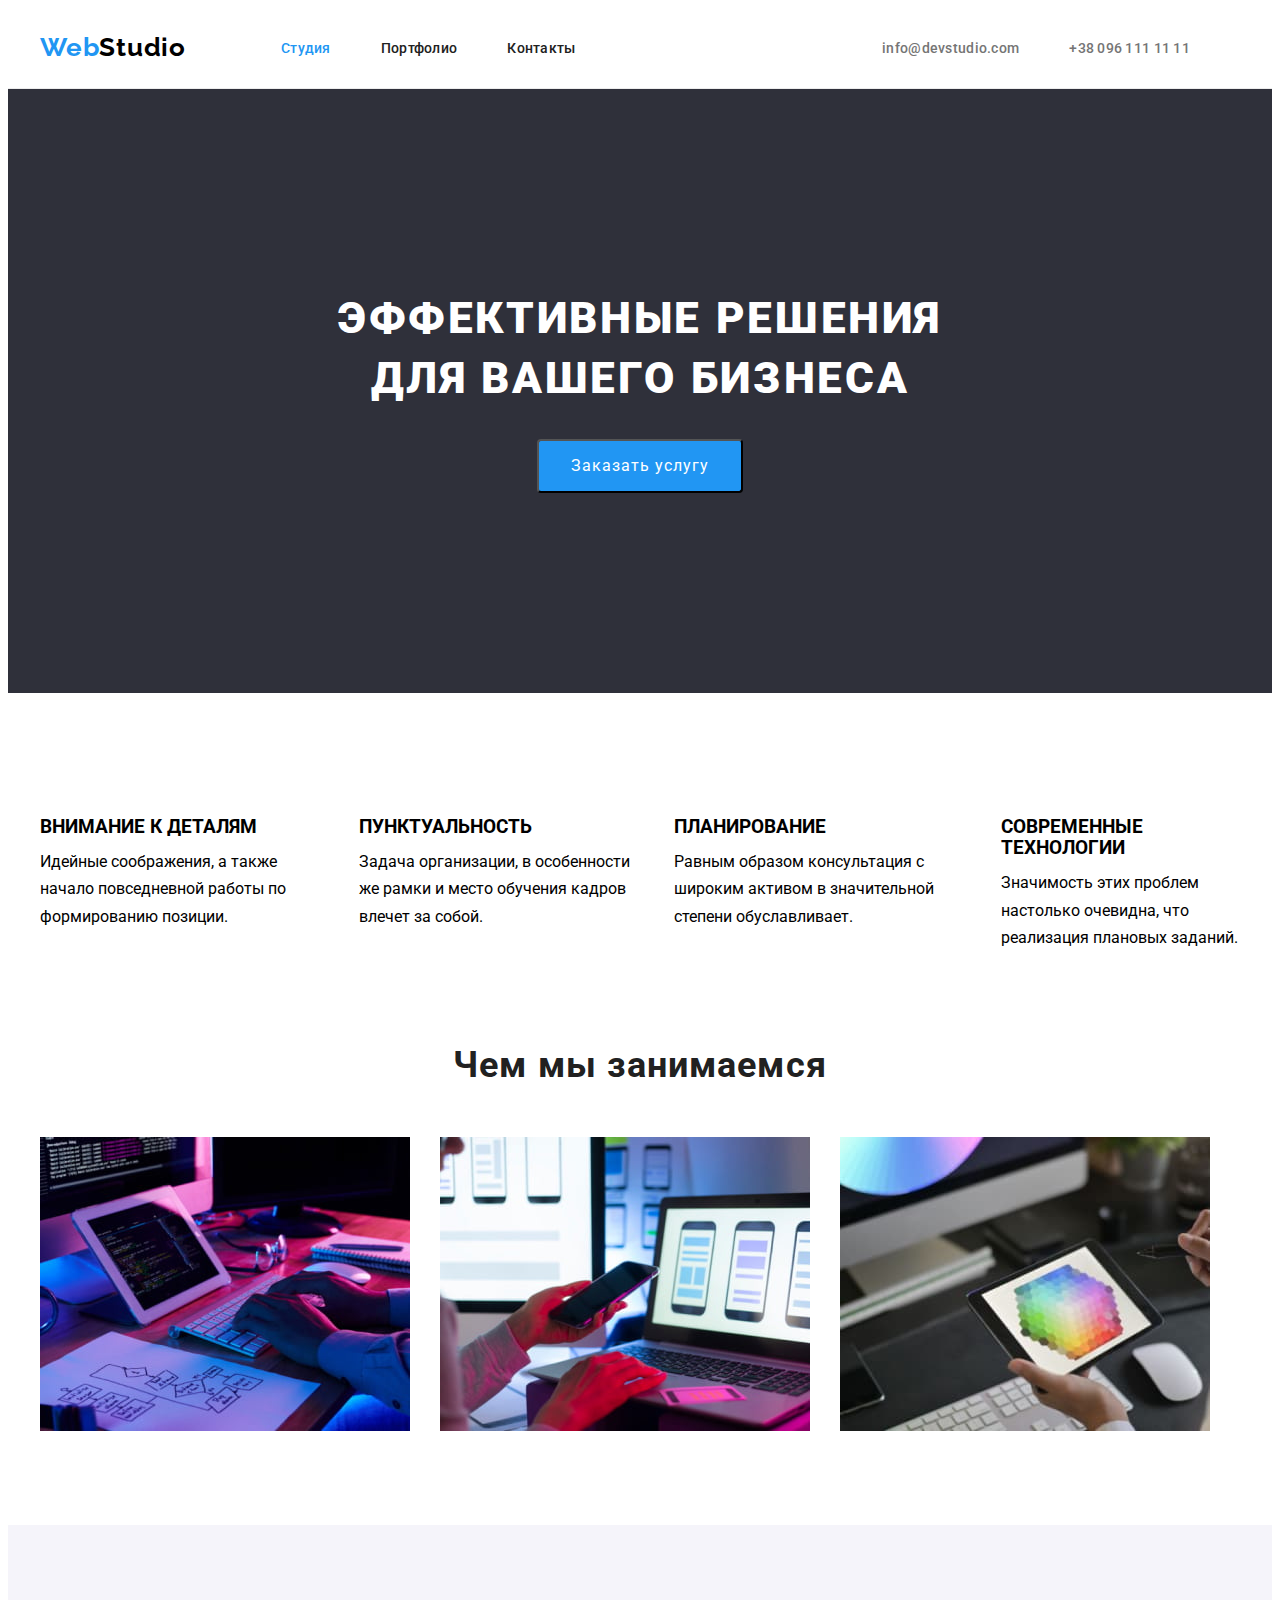
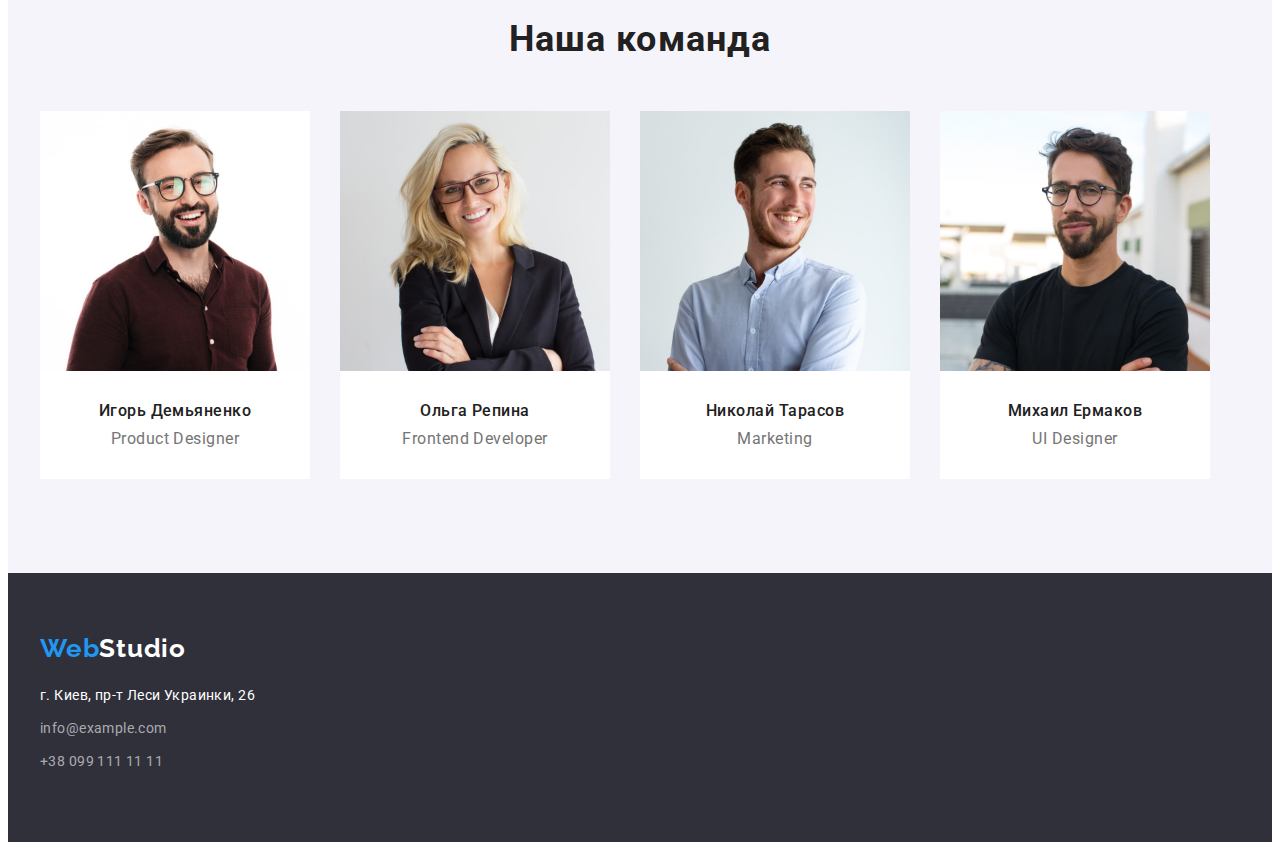
==== index.html @ b497e88e "1st commit" ====
<!DOCTYPE html>
<html lang="ru">
<head>
  <meta charset="UTF-8">
  <meta http-equiv="X-UA-Compatible" content="IE=edge">
  <meta name="viewport" content="width=device-width, initial-scale=1.0">
  <title>WebStudio</title>
  <link rel="preconnect" href="https://fonts.gstatic.com">
  <link href="https://fonts.googleapis.com/css2?family=Raleway:wght@700&family=Roboto:wght@400;500;700;900&display=swap" rel="stylesheet">
  <link rel="stylesheet" href="https://cdnjs.cloudflare.com/ajax/libs/modern-normalize/1.0.0/modern-normalize.min.css" integrity="sha512-ISS7cAi1PEhQ8jnbJpJZMd29NlhNj4AWYyLOSp2CE/CsHxTCu+r+t0D2yoJudVrd0/8fTVPUVDzY5Tvli75u/g==" crossorigin="anonymous" referrerpolicy="no-referrer" />
  <link rel="stylesheet" href="./css/styles.css">
</head>


<body>
  <!--HEADER-->
  <header class="header">
    <div class="container header-container">
    <nav class="navigation">
      <a class="logo link" href="" lang="en">Web<span class="studio">Studio</span></a>
      <ul class="menu list">
        <li class="menu-item"><a class="menu-link link current" href="">Студия</a></li>
        <li class="menu-item"><a class="menu-link link" href="./portfolio.html">Портфолио</a></li>
        <li class="menu-item"><a class="menu-link link" href="">Контакты</a></li>
      </ul>
    </nav>

  <ul class="list header-contact">
    <li><a class="header-cont-link link" href="mailto:info@devstudio.com">info@devstudio.com</a></li>
    <li><a class="header-cont-link link" href="tel:+380961111111">+38 096 111 11 11</a></li>
  </ul>
  </div>
  </header>


  <main>

    <!--HERO-->
    <section class="hero">
      <div class="container">
        <h1 class="hero-title">Эффективные решения для вашего бизнеса</h1>
        <button class="modal-btn" type="button">Заказать услугу</button>
      </div>
      </section>

    <!-- ОСОБЕННОСТИ -->
    <section class="advantages section">
      <div class="container">
      <h2 hidden>Наши особенности</h2>
      <ul class="advantages-list list">
        <li class="advantages-item">
          <h3 class="advantages-title">Внимание к деталям</h3>
          <p class="description">Идейные соображения, а также начало повседневной работы по формированию позиции.</p>
        </li>
        <li class="advantages-item">
          <h3 class="advantages-title">Пунктуальность</h3>
          <p class="description">Задача организации, в особенности же рамки и место обучения кадров влечет за собой.</p>
        </li>
        <li class="advantages-item">
          <h3 class="advantages-title">Планирование</h3>
          <p class="description">Равным образом консультация с широким активом в значительной степени обуславливает.</p>
        </li>
        <li class="advantages-item">
          <h3 class="advantages-title">Современные технологии</h3>
          <p class="description">Значимость этих проблем настолько очевидна, что реализация плановых заданий.</p>
        </li>
      </ul>
    </div>
    </section>

      <!-- ЧЕМ МЫ ЗАНИМАЕМСЯ -->
      <section class="our-work">
        <div class="container">
        <h2 class="our-work-title">Чем мы занимаемся</h2>
        <ul class="work-list list">
          <li class="work-list-item">
            <img src="./img_what_we_do/box1.jpg" alt="Десктопные приложения" width="370" height="294">
          </li>
          <li class="work-list-item">
            <img src="./img_what_we_do/box2.jpg" alt="Мобильные приложения" width="370" height="294">
          </li>
          <li class="work-list-item">
            <img src="./img_what_we_do/box3.jpg" alt="Дизайнерские решения" width="370" height="294">
          </li>
        </ul>
      </div>
      </section>

      <!-- НАША КОМАНДА -->
      <section class="our-team">
        <div class="container section">
        <h2 class="our-team-title">Наша команда</h2>
        <ul class="list our-team-list">
          <li class="our-team-li-item">
            <img class="team-img"  src="./our_team/igor_demyanenko.jpg" alt="Игорь Демьяненко" width="270" height="260">
            <h3 class="team-members">Игорь Демьяненко</h3>
            <p lang="en" class="work-position">Product Designer</p>
          </li>
          <li class="our-team-li-item">
            <img class="team-img" src="./our_team/olga_repina.jpg" alt="Ольга Репина" width="270" height="260">
            <h3 class="team-members">Ольга Репина</h3>
            <p lang="en" class="work-position">Frontend Developer</p>
          </li>
          <li class="our-team-li-item">
            <img class="team-img" src="./our_team/nikolay_tarasov.jpg" alt="Николай Тарасов" width="270" height="260">
            <h3 class="team-members">Николай Тарасов</h3>
            <p lang="en" class="work-position">Marketing</p>
          </li>
          <li class="our-team-li-item">
            <img class="team-img" src="./our_team/mykhailo_ermakov.jpg" alt="Михаил Ермаков" width="270" height="260">
            <h3 class="team-members">Михаил Ермаков</h3>
            <p lang="en" class="work-position">UI Designer</p>
          </li>
        </ul>
      </div>
      </section>
  </main>

  <footer class="footer">
    <div class="container">
      <!--КОНТАКТНАЯ ИНФОРМАЦИЯ-->
      <a class="link logo-footer" href="" lang="en">Web<span class="studio-foooter">Studio</span></a>
        <address class="contact">
          <ul class="list">
            <li class="footer-contact-item">
              <a class="link address" href="https://goo.gl/maps/NLtpxNDjxmrNBVrA6" target="_blank" rel="noopener noreferrer">г. Киев, пр-т Леси Украинки, 26</a>
            </li>
            <li class="footer-contact-item">
              <a class="link footer-cont-link" href="mailto:info@example.com">info@example.com</a>
            </li>
            <li class="footer-contact-item">
              <a class="link footer-cont-link" href="tel:+380991111111">+38 099 111 11 11</a>
            </li>
          </ul>
        </address>
      </div>
  </footer>
</body>
</html>
---- css/styles.css ----
:root{
    --accent-color:#2196F3;
    --main-font: 'Roboto', sans-serif;
    --secondary-font:'Raleway', sans-serif; 
    --prymary-white-color: #ffffff;
}

h1,
h2,
h3,
h4,
h5,
h6,
p{
    margin-top: 0;
    margin-bottom: 0;
}

ul, ol{
    margin-top: 0;
    margin-bottom: 0;
    padding-left: 0;
}

img{
    display: block;
}

.list{
    list-style: none;
}
.link{
    text-decoration: none;
}

body{
    font-family: var(--main-font);
    background-color: var(--prymary-white-color);
}

.container{
    width: 1200px;
    margin: 0 auto;
    padding-left: 15px;
    padding-right: 15px;
    
}
/* ========COMPONENTS============ */
.section{ 
        padding-top: 94px;
        padding-bottom: 94px;
}


/*----------LOGO-------------*/
.logo{
    margin-right: 95px;
    font-family: var(--secondary-font);
    font-weight: 700;
    font-size: 26px;
    line-height: 31px;
    letter-spacing: 0.03em;
    color: #2196F3;
}
.studio{
    color: black;
}
/*----------HEADER-------------*/
.header {
    padding-top: 24px;
    padding-bottom: 25px;
    border-bottom: 1px solid #ececec;}

.header-container{
        display: flex;
        align-items: center;
        justify-content: space-between;   
}

.menu-item:not(:last-child){
    margin-right: 50px;
}

.navigation{
    display: flex;
    align-items: center;
}

.menu{
    display: flex;
    align-items: center;
}
.header-contact{
    display: flex;
    align-items: center;
}
.navigation .link.current{
    color: var(--accent-color);
}
.menu-link {
    font-weight: 500;
    font-size: 14px;
    line-height: 1.14;
    letter-spacing: 0.02em;
    color: #212121;;
}
.menu-link:hover,
.menu-link:focus {
    color: var(--accent-color);
    text-shadow: 0px 4px 4px rgba(0, 0, 0, 0.25);
}

.header-cont-link {
    font-weight: 500;
    font-size: 14px;
    line-height: 1.14;
    letter-spacing: 0.02em;

    color: #757575;

    margin-right: 50px;
}

.header-cont-link:hover,
.header-cont-link:focus{
   color: var(--accent-color);
}


/*----------END HEADER-------------*/
/*----------HERO-------------*/
.hero{
    background-color: #2f303a;
    padding: 200px 0;
}
.hero-title{
    font-weight: 900;
    font-size: 44px;
    line-height: 1.36;
    letter-spacing: 0.06em;
    text-transform: uppercase;
    color: #FFFFFF;

    max-width: 696px;
    text-align: center;
    margin: 0 auto;
    margin-bottom: 30px;

}

.modal-btn{
    padding: 10px 32px;
    font-family: inherit;
    font-weight: 400;
    font-size: 16px;
    line-height: 1.87;
    letter-spacing: 0.06em;
    align-items: center;
    border-radius: 4px;
    cursor: pointer;
    color: #FFFFFF;
    background-color: var(--accent-color);
    margin: 0 auto;
    display: block;
}

.modal-btn:hover,
.modal-btn:focus{
    background-color: #188CE8;
}

/*----------END HERO-------------*/

/*----------НАШИ ОСОБЕННОСТИ-------------*/
.advantages-list{
    display: flex;
    flex-basis: calc((100% - 120px) / 4);
    margin-left: -30px;
    margin-right: -30px;
}
.advantages-item{
    margin-left: 30px;
    margin-top: 30px;
}
.advantages-title{
    line-height: 1.14;
    text-transform: uppercase;
    color: var(--title-color);
    margin-bottom: 10px;
}
.description{
    line-height: 1.71;
    color:var(--text-color);
}

/*----------КОНЕЦ НАШИ ОСОБЕННОСТИ-------------*/
/*----------ЧЕМ МЫ ЗАНИМАЕМСЯ-------------*/
.our-work{
    padding-bottom: 94px;
}
.work-list-item{
    margin-left: 30px;
    margin-top: 30px;
}

.work-list{
    display: flex;
    flex-basis: calc((100% - 90px) / 3);
    margin-left: -30px;
    margin-top: -30px;
}
.our-work-title{
    font-weight: 700;
    font-size: 36px;
    line-height: 1.16;
    text-align: center;
    letter-spacing: 0.03em;
    color: #212121;

    margin-bottom: 50px;
}
/*----------КОНЕЦ ЧЕМ МЫ ЗАНИМАЕМСЯ-------------*/
/*----------НАША КОМАНДА-------------*/
.our-team{
    background-color: #F5F4FA;
}
.our-team-title{
    font-weight: 700;
    font-size: 36px;
    line-height: 1.16;
    text-align: center;
    letter-spacing: 0.03em;
    color: #212121;

    margin-bottom: 50px;
}
.our-team-list{
    display: flex;
    flex-wrap: wrap;
    flex-basis: calc((100% - 120px) / 4);
    margin-left: -30px;
    margin-top: -30px;
}
.our-team-li-item{
    margin-left: 30px;
    margin-top: 30px;
    background: #ffffff;
}
.team-members{
    font-weight: 500;
    font-size: 16px;
    line-height: 1.19;    
    text-align: center;
    letter-spacing: 0.03em;
    margin-bottom: 10px;
    color:  #212121;
}
.work-position{
    font-family: var(--main-font);
    font-weight: 400;
    font-size: 16px;
    line-height: 1.18;
    text-align: center;
    letter-spacing: 0.03em;
    color: #757575;

    margin-bottom: 30px;
}

.team-img{
    margin-bottom: 30px;
}
/*----------КОНЕЦ НАША КОМАНДА-------------*/
/*----------FOOTER-------------*/
footer{
    background-color: #2f303a;
}
.footer{
    padding-top: 60px;
    padding-bottom: 60px;
}
.contact{
    margin-top: 20px;
}

.logo-footer{
    font-family: 'Raleway', sans-serif; 
    font-weight: 700;
    font-size: 26px;
    line-height: 1.19;
    letter-spacing: 0.03em;
    color: #2196F3;
}
.studio-foooter{
    color: #FFFFFF;
}
.address{
    font-style: normal;
    font-weight: 400;
    font-size: 14px;
    line-height: 1.71;
    letter-spacing: 0.03em;
    color: #FFFFFF;
}
.address:hover,
.address:focus{
    color: var(--accent-color);
}

.footer-contact-item{
    margin-bottom: 9px;
}
.footer-cont-link{
    font-style: normal;
    font-weight: 400;
    font-size: 14px;
    line-height: 1.71;
    letter-spacing: 0.03em;
    color: rgba(255, 255, 255, 0.6); 
}
.footer-cont-link:hover,
.footer-cont-link:focus{
    color: var(--accent-color)
}
/*----------END OF FOOTER-------------*/

/*---------------------------------------------------------------PORTFOLIO PAGE--------------------------------------------------------*/
.project{
    padding-top: 94px;
    padding-bottom: 94px;
}
/*----------------------LIST OF BUTTONS----------------*/
.project-btn{
    display: flex;
    justify-content: center;
}

.btn-list{
    font-family: inherit;
    font-weight: 500;
    font-size: 16px;
    line-height: 1.62;
    text-align: center;
    letter-spacing: 0.03em;
    color: #212121;
    background-color: #F5F4FA;
    cursor: pointer;

    border-radius: 4px;
    padding: 6px 22px;
    border: none;
    }

.btn-list:hover,
.btn-list:focus{
   color: #FFFFFF;
   background-color: var(--accent-color) ;
}

.btn-items{
    margin-bottom: 50px;
    margin-right: 8px;
}

.btn-items:not(:last-child) {
    margin-right: 8px;
}
.products{
    display: flex;
    flex-wrap: wrap;
    flex-basis: calc((100% - 90px) / 3);
    margin-left: -30px;
    margin-top: -30px;
    align-content: center; 
}
.product-list{
    margin-left: 30px;
    margin-top: 30px; 
}
.product-title{
    font-weight: 700;
    font-size: 18px;
    line-height: 2;
    letter-spacing: 0.06em;
    color: #212121;

    margin-bottom: 4px;
}
.product-item{
    font-weight: 400;
    font-size: 16px;
    line-height: 1.87;
    letter-spacing: 0.03em;
    color: #757575;
}
.project-content{
    border: 1px solid #EEEEEE;
    padding: 20px 24px; 
}
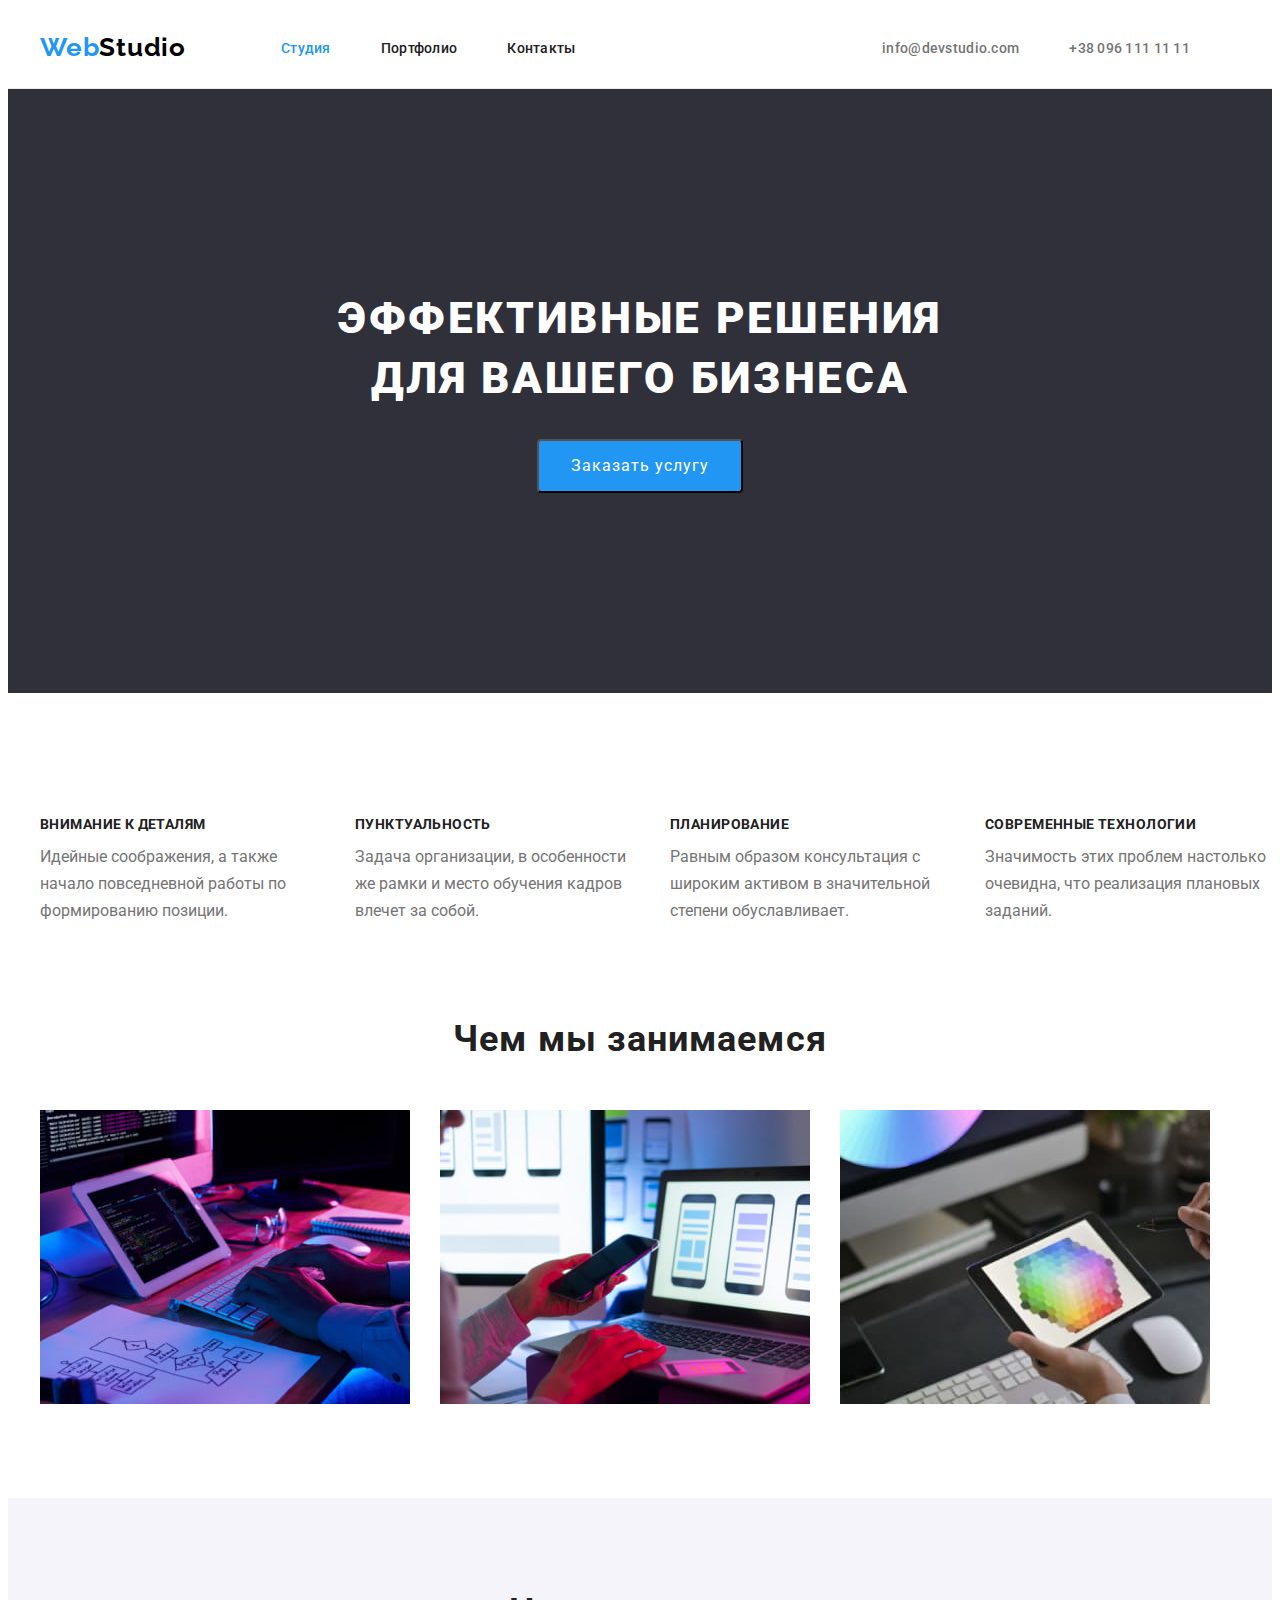
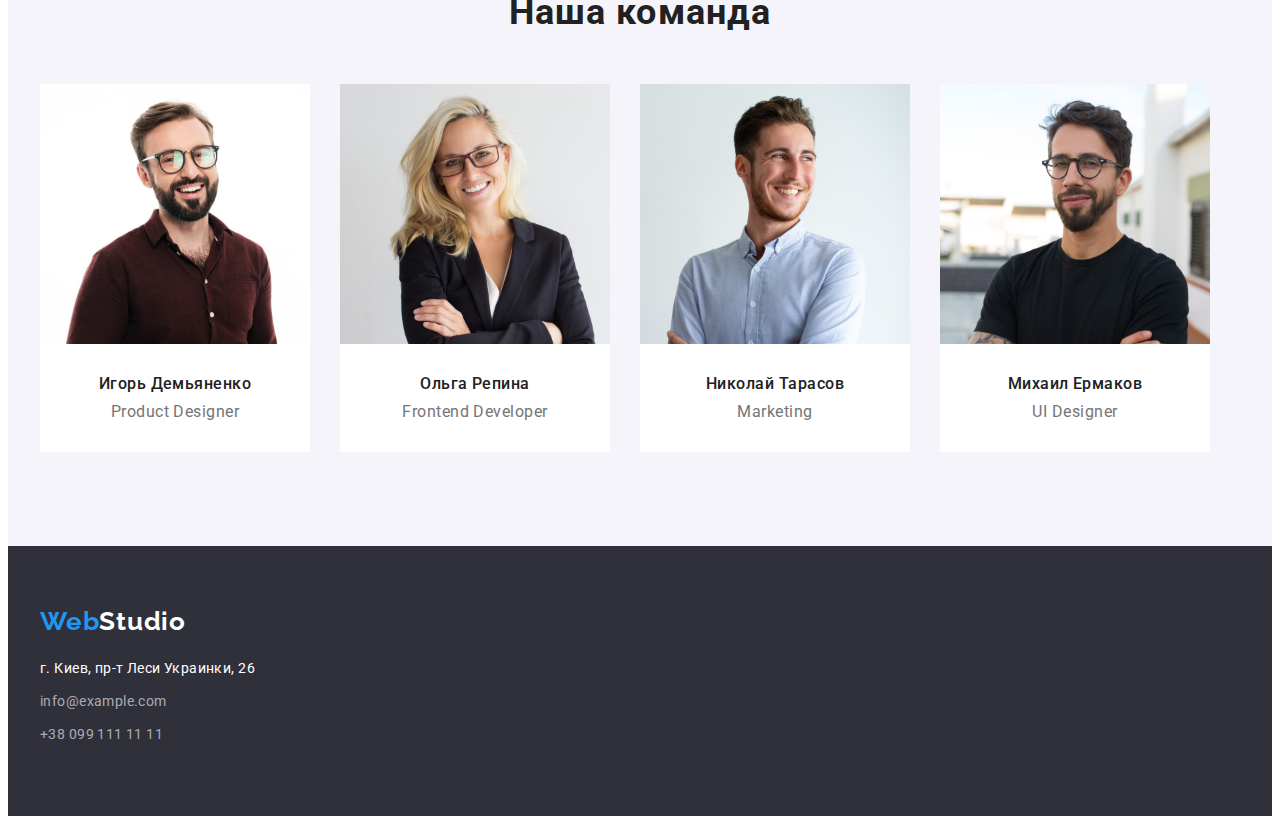
==== commit 05a4c804: "2nd commit" ====
--- a/index.html
+++ b/index.html
@@ -19,7 +19,7 @@
     <nav class="navigation">
       <a class="logo link" href="" lang="en">Web<span class="studio">Studio</span></a>
       <ul class="menu list">
-        <li class="menu-item"><a class="menu-link link current" href="">Студия</a></li>
+        <li class="menu-item"><a class="menu-link link current" href="./index.html">Студия</a></li>
         <li class="menu-item"><a class="menu-link link" href="./portfolio.html">Портфолио</a></li>
         <li class="menu-item"><a class="menu-link link" href="">Контакты</a></li>
       </ul>
@@ -87,29 +87,37 @@
       </section>
 
       <!-- НАША КОМАНДА -->
-      <section class="our-team">
-        <div class="container section">
+      <section class="our-team section">
+        <div class="container">
         <h2 class="our-team-title">Наша команда</h2>
         <ul class="list our-team-list">
           <li class="our-team-li-item">
             <img class="team-img"  src="./our_team/igor_demyanenko.jpg" alt="Игорь Демьяненко" width="270" height="260">
+            <div class="team-info">
             <h3 class="team-members">Игорь Демьяненко</h3>
             <p lang="en" class="work-position">Product Designer</p>
+            </div>
           </li>
           <li class="our-team-li-item">
             <img class="team-img" src="./our_team/olga_repina.jpg" alt="Ольга Репина" width="270" height="260">
+            <div class="team-info">
             <h3 class="team-members">Ольга Репина</h3>
             <p lang="en" class="work-position">Frontend Developer</p>
+            </div>
           </li>
           <li class="our-team-li-item">
             <img class="team-img" src="./our_team/nikolay_tarasov.jpg" alt="Николай Тарасов" width="270" height="260">
+            <div class="team-info">
             <h3 class="team-members">Николай Тарасов</h3>
             <p lang="en" class="work-position">Marketing</p>
+          </div>
           </li>
           <li class="our-team-li-item">
             <img class="team-img" src="./our_team/mykhailo_ermakov.jpg" alt="Михаил Ермаков" width="270" height="260">
+            <div class="team-info">
             <h3 class="team-members">Михаил Ермаков</h3>
             <p lang="en" class="work-position">UI Designer</p>
+          </div>
           </li>
         </ul>
       </div>
--- a/css/styles.css
+++ b/css/styles.css
@@ -174,23 +174,28 @@
 /*----------НАШИ ОСОБЕННОСТИ-------------*/
 .advantages-list{
     display: flex;
-    flex-basis: calc((100% - 120px) / 4);
     margin-left: -30px;
     margin-right: -30px;
 }
+
 .advantages-item{
+    flex-basis: calc((100% - 120px) / 4);
     margin-left: 30px;
     margin-top: 30px;
 }
 .advantages-title{
+    font-style: 400;
+    font-weight: bold;
+    font-size: 14px;
     line-height: 1.14;
+    letter-spacing: 0.03em;
     text-transform: uppercase;
-    color: var(--title-color);
+    color: #212121;
     margin-bottom: 10px;
 }
 .description{
     line-height: 1.71;
-    color:var(--text-color);
+    color: #757575;
 }
 
 /*----------КОНЕЦ НАШИ ОСОБЕННОСТИ-------------*/
@@ -263,12 +268,12 @@
     text-align: center;
     letter-spacing: 0.03em;
     color: #757575;
-
-    margin-bottom: 30px;
-}
-
-.team-img{
-    margin-bottom: 30px;
+}
+
+
+.team-info{
+    padding-top: 30px;
+    padding-bottom: 30px;
 }
 /*----------КОНЕЦ НАША КОМАНДА-------------*/
 /*----------FOOTER-------------*/
@@ -333,6 +338,7 @@
 .project-btn{
     display: flex;
     justify-content: center;
+    margin-bottom: 50px;
 }
 
 .btn-list{
@@ -358,7 +364,6 @@
 }
 
 .btn-items{
-    margin-bottom: 50px;
     margin-right: 8px;
 }
 
@@ -368,12 +373,12 @@
 .products{
     display: flex;
     flex-wrap: wrap;
-    flex-basis: calc((100% - 90px) / 3);
     margin-left: -30px;
     margin-top: -30px;
     align-content: center; 
 }
 .product-list{
+    flex-basis: calc((100% - 90px) / 3);
     margin-left: 30px;
     margin-top: 30px; 
 }
